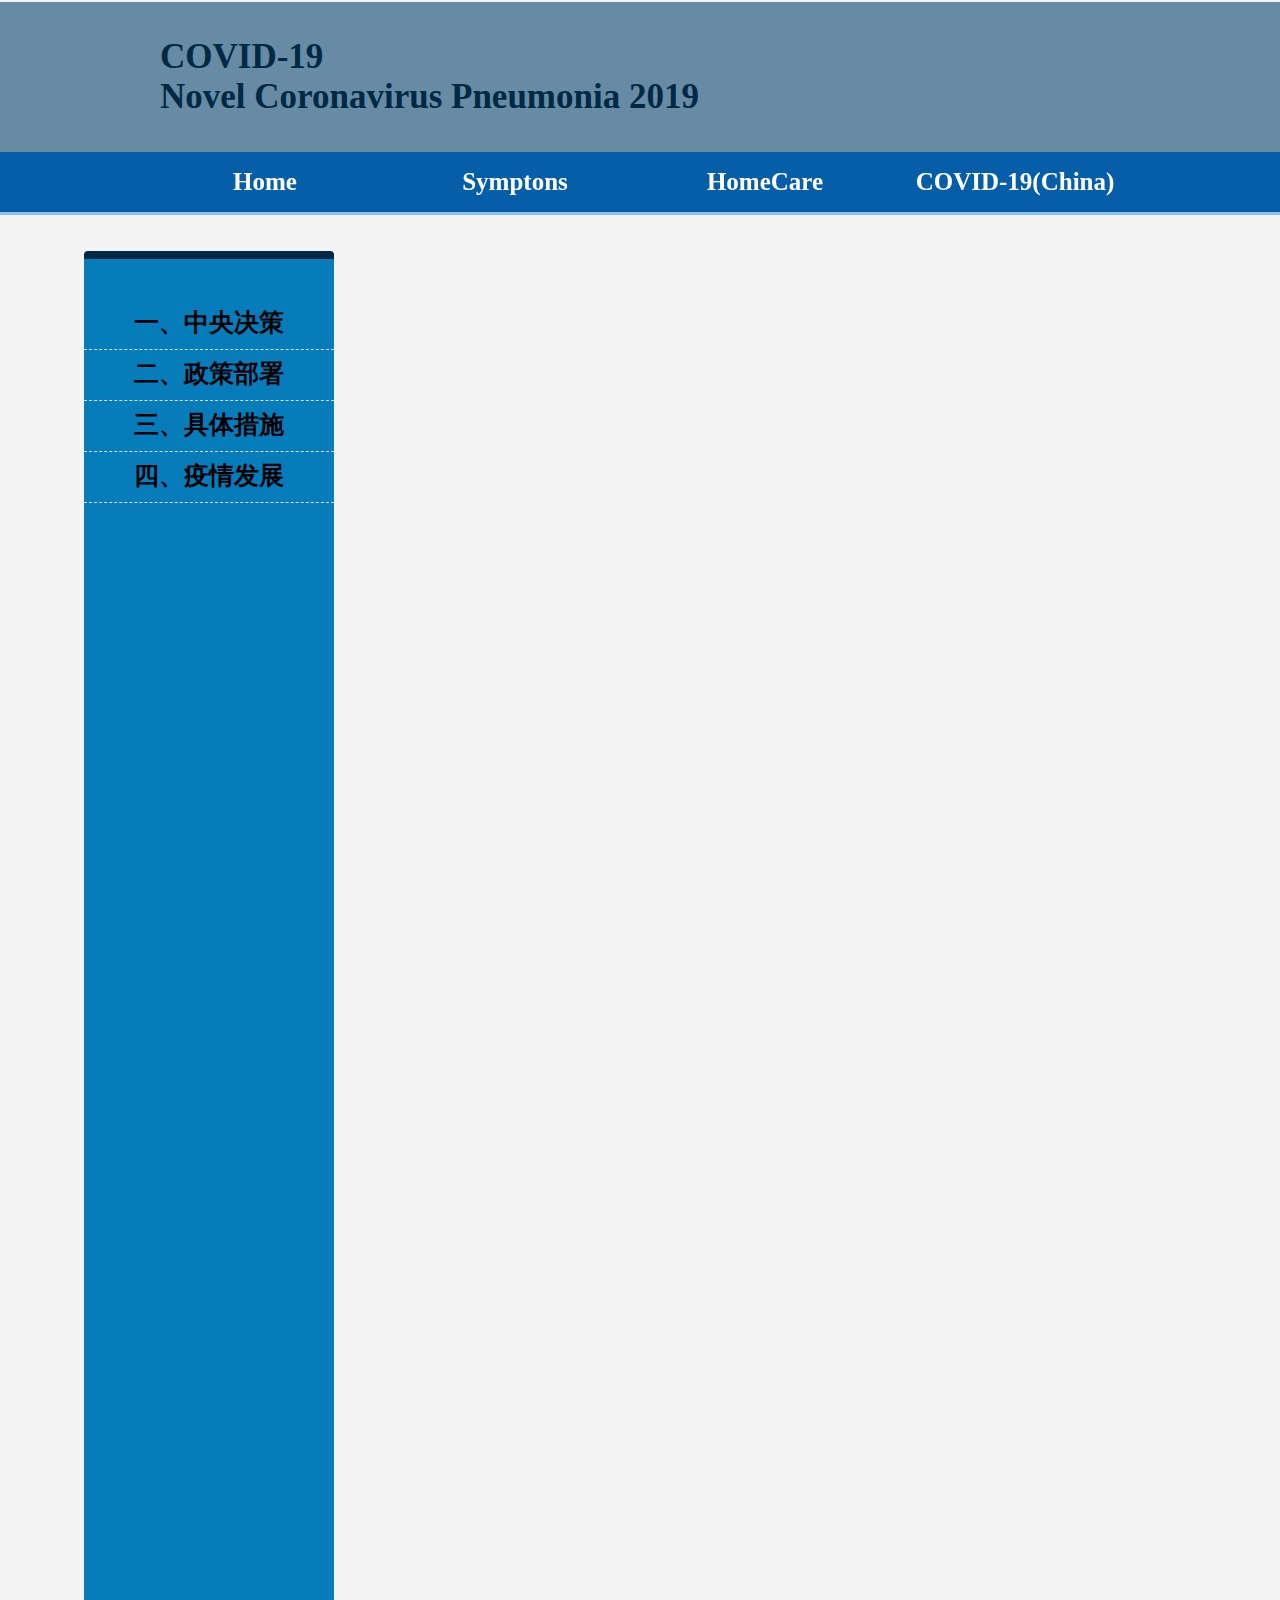
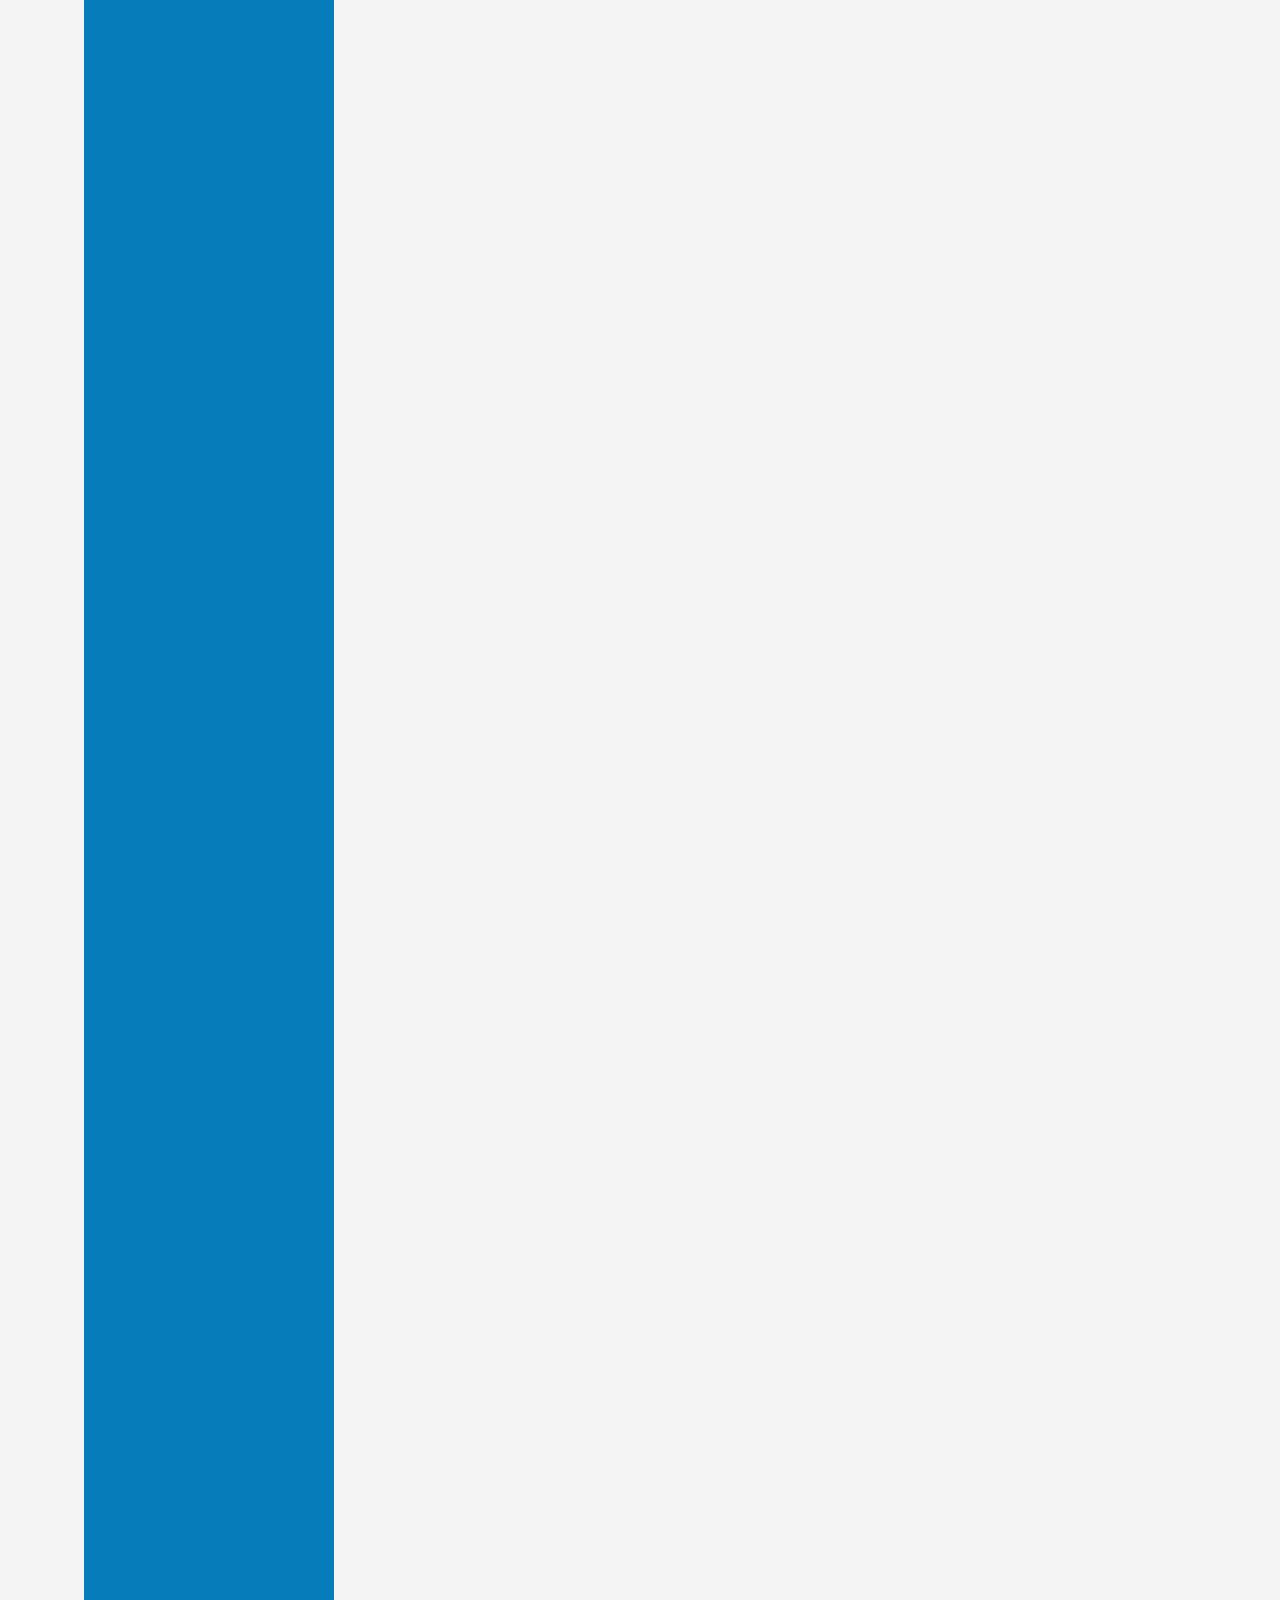
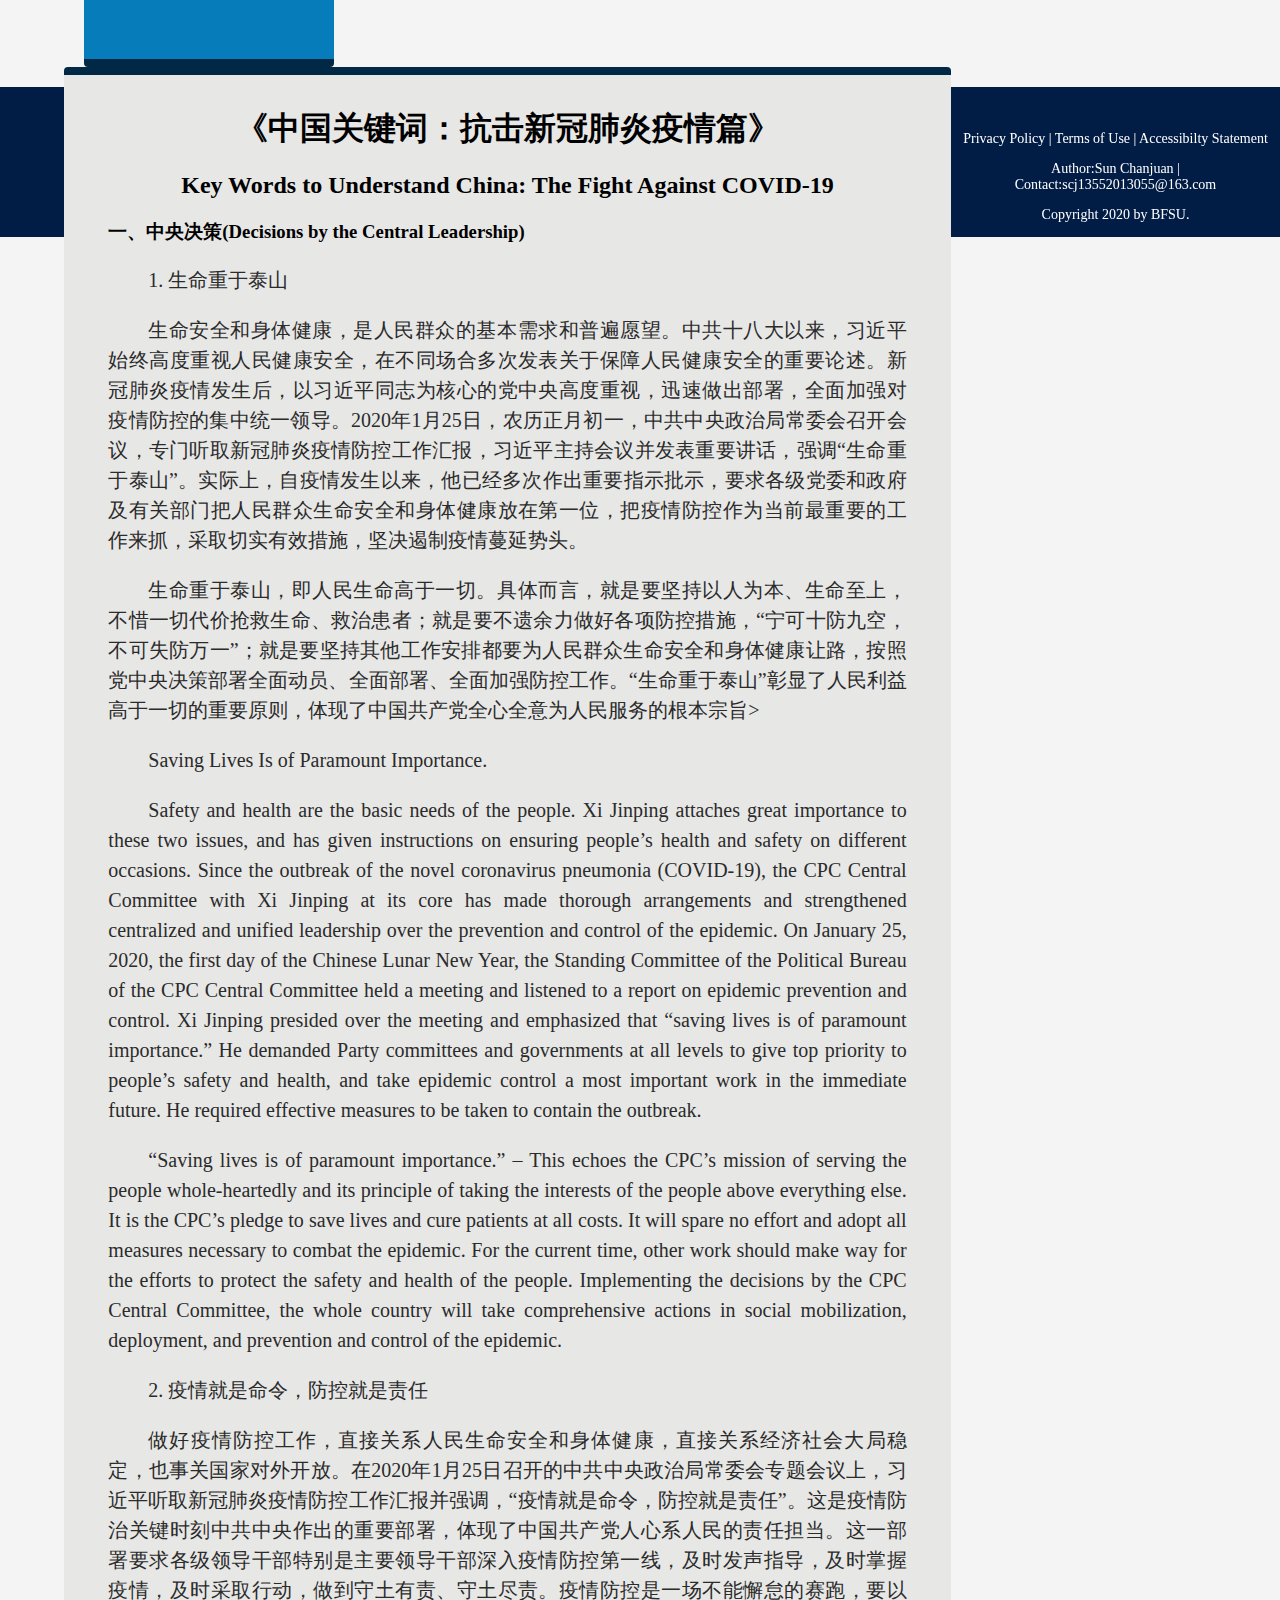
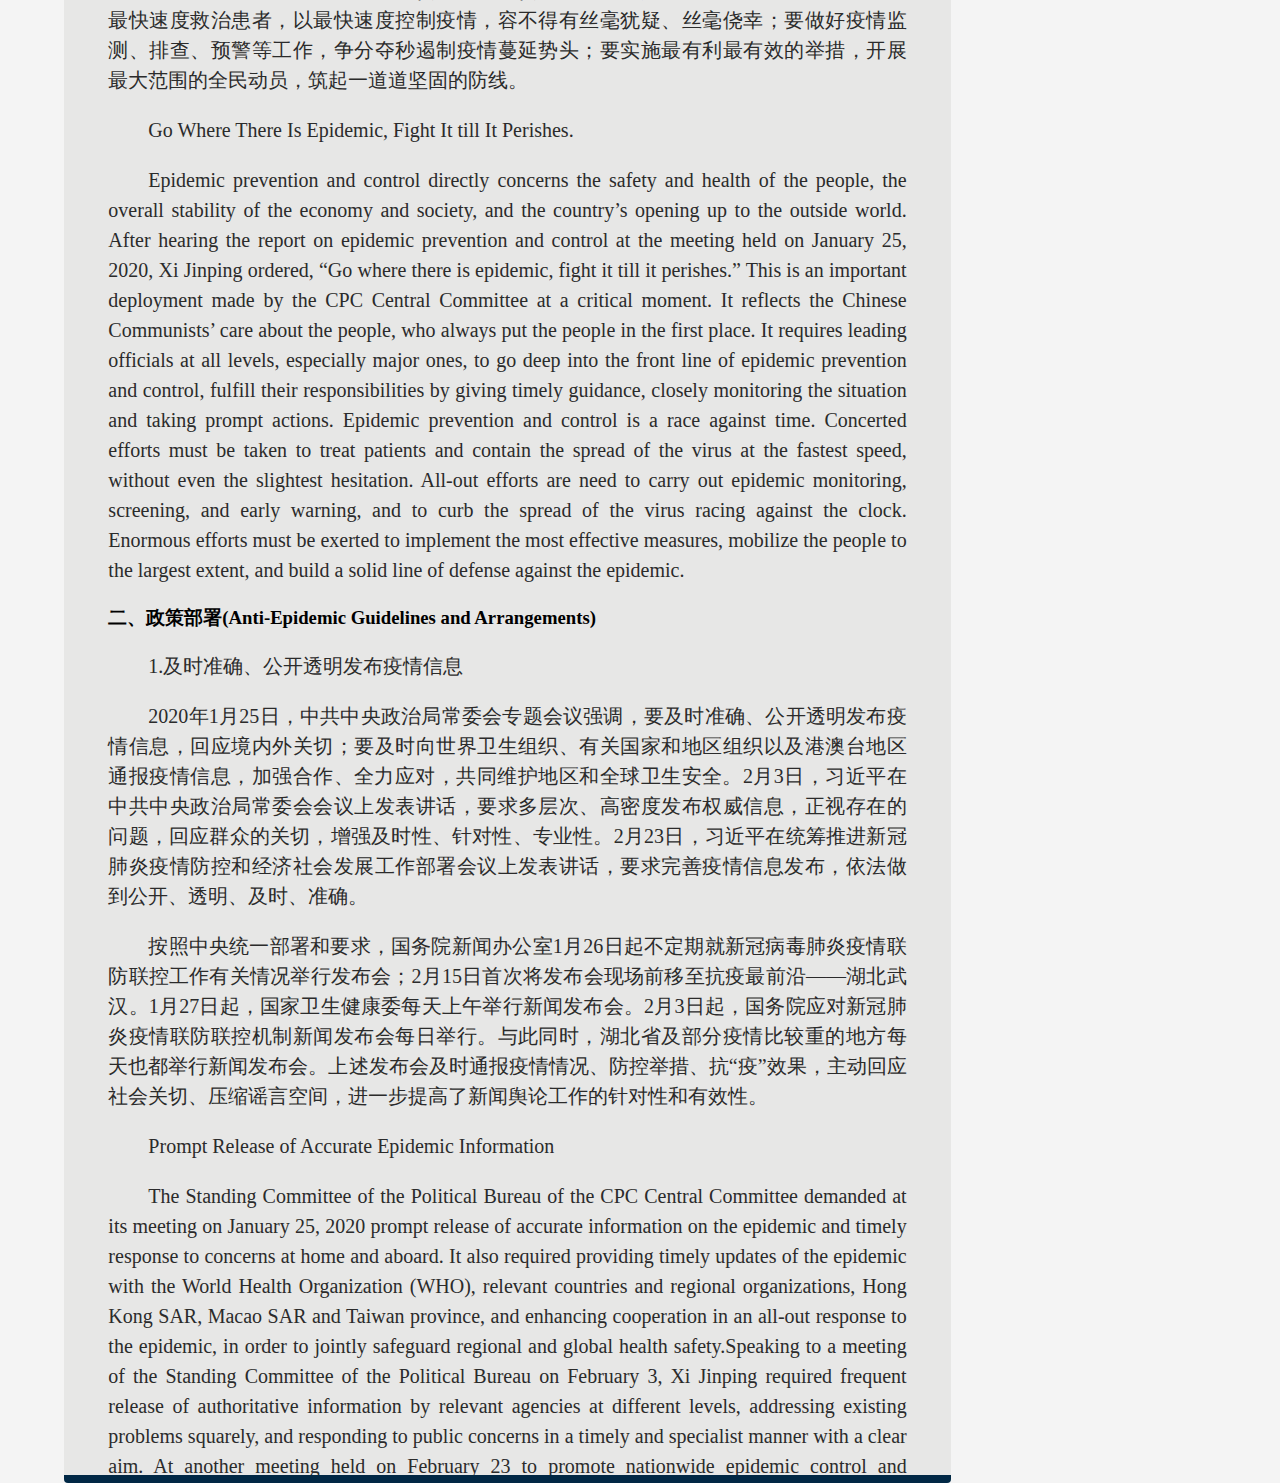
==== COVID-19_China.html @ 44db6a73 "Add files via upload" ====
<html>
<head>
    <title>COVID-19 | News from China</title>
    <link href="images/logo1.ico" rel="viruslogoicon" type="image/x-ico">
    <meta charset="utf-8" />
    <meta name="keywords" content="COVID-19,新冠病毒">
    <meta name="author" content="sunchanjuan">
    <link rel="stylesheet" type="text/css" href="mystyle.css">
<style type="text/css">
.top{ 
    background-color: #678BA4;
   
}
.container{
    width: 90%;
    height: 3000px;
    margin: 0 auto;
}
.nav_vertical {
    background-color: #067CBB;
    border-top: solid 8px #012845;
    border-bottom: solid 8px #012845;
    border-radius: 4px;
    height: 3000px;
    width: 250px;
    float: left;
    margin-left: 20px;
   
}


.nav_vertical ul {
    margin-top: 40px;
    padding: 0;
    list-style-type: none; 
    line-height: 3em;
}
li{
    border-bottom: dashed 1px #DFDFDF;
    height: 50px;
    width: 250px;
}

.nav_vertical a {
display: block; 
width: 250px; 
font-weight: bold;
text-align: center;
text-decoration: none;
color: black;
font-size: 25px;
font-family: Georgia, 'Times New Roman', Times, serif;

}

.nav_vertical a:hover{
background-color:#044B86;
height: 50px;
width: 250px;
}

.section{
    width: 77%;
    height: 3000px;
    float: left;
    background-color: #E7E7E6;
    overflow-y: auto;
    border-top: solid 8px #012845;
    border-bottom: solid 8px #012845;
    border-radius: 4px;
}

.context{
    text-align: center;
    margin-top: 2em; 
    
}
.text{
    width: 90%;
    height: 900px;
    margin: 0 auto;
    text-align: left;
    
}
.text p{
    font-size: 20px;
    line-height: 1.5em;
    color: #2b2b2b;
    display: block;
    text-align: justify;
    text-indent: 2em;
    font-family: Georgia, 'Times New Roman', Times, serif;
}




</style>
</head>
<body>
    <div class="top">
      
 
        <div class="header">
           <p>COVID-19</br>
           Novel Coronavirus Pneumonia 2019</p>
        </div>
         
       
    </div>


    <div class="nav">
        <div id="nav_bg">
        <table id="nav_tb">
            <tr >
            <td style="width: 250px;"><a href="index.html">Home</a></td>
            <td><a href="symptoms.html">Symptons</a></td>
            <td><a href="homecare.html">HomeCare</a></td>
            <td><a href="COVID-19_China.html">COVID-19(China)</a></td>
            </tr>
        </table>
        </div>
    </div>
</br>
</br>
<div class="container">
    <div class="nav_vertical">
        <ul>
            <li><a href="#1">一、中央决策</a></li>
            <li><a href="#2">二、政策部署</a></li>
            <li><a href="#3">三、具体措施</a></li>
            <li><a href="#4">四、疫情发展</a></li>
        </ul>
    </div>

<div class="section">
    
    <div class="context">
       <div> 
          <h1>《中国关键词：抗击新冠肺炎疫情篇》</h1>
          <h2>Key Words to Understand China: The Fight Against COVID-19</h2>
       </div>
    <div class="text">
        <h3><a name="1">一、中央决策(Decisions by the Central Leadership)</a></h3>
        <p>1. 生命重于泰山</p>
        <p>    生命安全和身体健康，是人民群众的基本需求和普遍愿望。中共十八大以来，习近平始终高度重视人民健康安全，在不同场合多次发表关于保障人民健康安全的重要论述。新冠肺炎疫情发生后，以习近平同志为核心的党中央高度重视，迅速做出部署，全面加强对疫情防控的集中统一领导。2020年1月25日，农历正月初一，中共中央政治局常委会召开会议，专门听取新冠肺炎疫情防控工作汇报，习近平主持会议并发表重要讲话，强调“生命重于泰山”。实际上，自疫情发生以来，他已经多次作出重要指示批示，要求各级党委和政府及有关部门把人民群众生命安全和身体健康放在第一位，把疫情防控作为当前最重要的工作来抓，采取切实有效措施，坚决遏制疫情蔓延势头。</p>
        <P></P>
        <p>    生命重于泰山，即人民生命高于一切。具体而言，就是要坚持以人为本、生命至上，不惜一切代价抢救生命、救治患者；就是要不遗余力做好各项防控措施，“宁可十防九空，不可失防万一”；就是要坚持其他工作安排都要为人民群众生命安全和身体健康让路，按照党中央决策部署全面动员、全面部署、全面加强防控工作。“生命重于泰山”彰显了人民利益高于一切的重要原则，体现了中国共产党全心全意为人民服务的根本宗旨></p> 
        <p></p>
        <p>Saving Lives Is of Paramount Importance.</p>
        <p>    Safety and health are the basic needs of the people. Xi Jinping attaches great importance to these two issues, and has given instructions on ensuring people’s health and safety on different occasions. Since the outbreak of the novel coronavirus pneumonia (COVID-19), the CPC Central Committee with Xi Jinping at its core has made thorough arrangements and strengthened centralized and unified leadership over the prevention and control of the epidemic. On January 25, 2020, the first day of the Chinese Lunar New Year, the Standing Committee of the Political Bureau of the CPC Central Committee held a meeting and listened to a report on epidemic prevention and control. Xi Jinping presided over the meeting and emphasized that “saving lives is of paramount importance.” He demanded Party committees and governments at all levels to give top priority to people’s safety and health, and take epidemic control a most important work in the immediate future. He required effective measures to be taken to contain the outbreak.
        </p>
        <p></p>
        <p>    “Saving lives is of paramount importance.” – This echoes the CPC’s mission of serving the people whole-heartedly and its principle of taking the interests of the people above everything else. It is the CPC’s pledge to save lives and cure patients at all costs. It will spare no effort and adopt all measures necessary to combat the epidemic. For the current time, other work should make way for the efforts to protect the safety and health of the people. Implementing the decisions by the CPC Central Committee, the whole country will take comprehensive actions in social mobilization, deployment, and prevention and control of the epidemic.
        </p>
       <p>
        2. 疫情就是命令，防控就是责任 
       </p>
       <p>
        做好疫情防控工作，直接关系人民生命安全和身体健康，直接关系经济社会大局稳定，也事关国家对外开放。在2020年1月25日召开的中共中央政治局常委会专题会议上，习近平听取新冠肺炎疫情防控工作汇报并强调，“疫情就是命令，防控就是责任”。这是疫情防治关键时刻中共中央作出的重要部署，体现了中国共产党人心系人民的责任担当。这一部署要求各级领导干部特别是主要领导干部深入疫情防控第一线，及时发声指导，及时掌握疫情，及时采取行动，做到守土有责、守土尽责。疫情防控是一场不能懈怠的赛跑，要以最快速度救治患者，以最快速度控制疫情，容不得有丝毫犹疑、丝毫侥幸；要做好疫情监测、排查、预警等工作，争分夺秒遏制疫情蔓延势头；要实施最有利最有效的举措，开展最大范围的全民动员，筑起一道道坚固的防线。   
       </p>
       <p></p>
       <p>Go Where There Is Epidemic, Fight It till It Perishes.</p>
       <P>Epidemic prevention and control directly concerns the safety and health of the people, the overall stability of the economy and society, and the country’s opening up to the outside world. After hearing the report on epidemic prevention and control at the meeting held on January 25, 2020, Xi Jinping ordered, “Go where there is epidemic, fight it till it perishes.” This is an important deployment made by the CPC Central Committee at a critical moment. It reflects the Chinese Communists’ care about the people, who always put the people in the first place. It requires leading officials at all levels, especially major ones, to go deep into the front line of epidemic prevention and control, fulfill their responsibilities by giving timely guidance, closely monitoring the situation and taking prompt actions. Epidemic prevention and control is a race against time. Concerted efforts must be taken to treat patients and contain the spread of the virus at the fastest speed, without even the slightest hesitation. All-out efforts are need to carry out epidemic monitoring, screening, and early warning, and to curb the spread of the virus racing against the clock. Enormous efforts must be exerted to implement the most effective measures, mobilize the people to the largest extent, and build a solid line of defense against the epidemic.
       </P>
       <h3><a name="2">二、政策部署(Anti-Epidemic Guidelines and Arrangements)</a></h3>
       <p>1.及时准确、公开透明发布疫情信息</p>
       <p>2020年1月25日，中共中央政治局常委会专题会议强调，要及时准确、公开透明发布疫情信息，回应境内外关切；要及时向世界卫生组织、有关国家和地区组织以及港澳台地区通报疫情信息，加强合作、全力应对，共同维护地区和全球卫生安全。2月3日，习近平在中共中央政治局常委会会议上发表讲话，要求多层次、高密度发布权威信息，正视存在的问题，回应群众的关切，增强及时性、针对性、专业性。2月23日，习近平在统筹推进新冠肺炎疫情防控和经济社会发展工作部署会议上发表讲话，要求完善疫情信息发布，依法做到公开、透明、及时、准确。
       </p>
       <P></P>
       <P>按照中央统一部署和要求，国务院新闻办公室1月26日起不定期就新冠病毒肺炎疫情联防联控工作有关情况举行发布会；2月15日首次将发布会现场前移至抗疫最前沿——湖北武汉。1月27日起，国家卫生健康委每天上午举行新闻发布会。2月3日起，国务院应对新冠肺炎疫情联防联控机制新闻发布会每日举行。与此同时，湖北省及部分疫情比较重的地方每天也都举行新闻发布会。上述发布会及时通报疫情情况、防控举措、抗“疫”效果，主动回应社会关切、压缩谣言空间，进一步提高了新闻舆论工作的针对性和有效性。</P>
       <p>Prompt Release of Accurate Epidemic Information</p>
       <P>The Standing Committee of the Political Bureau of the CPC Central Committee demanded at its meeting on January 25, 2020 prompt release of accurate information on the epidemic and timely response to concerns at home and aboard. It also required providing timely updates of the epidemic with the World Health Organization (WHO), relevant countries and regional organizations, Hong Kong SAR, Macao SAR and Taiwan province, and enhancing cooperation in an all-out response to the epidemic, in order to jointly safeguard regional and global health safety.Speaking to a meeting of the Standing Committee of the Political Bureau on February 3, Xi Jinping required frequent release of authoritative information by relevant agencies at different levels, addressing existing problems squarely, and responding to public concerns in a timely and specialist manner with a clear aim. At another meeting held on February 23 to promote nationwide epidemic control and economic and social development, he urged improving the release of epidemic information, which shall be made in an open, transparent, timely and accurate manner in accordance with the law.</P>
       <P></P>
       <p>Following the arrangements and requirements by the central leadership, the State Council Information Office has since January 26 held press conferences at irregular intervals on the joint efforts in virus prevention and control. On February 15, it for the first time moved its pressroom to Wuhan, the forefront of epidemic prevention and control. Starting from January 27, the National Health Commission (NHC) has held press conferences every morning. Starting from February 3, the inter-agency task force under the Joint Prevention and Control Mechanism of the State Council has held press conferences daily. Hubei province and other regions severely hit by the epidemic also hold press conferences every day.By releasing latest information about the epidemic, prevention and control measures and effects, these press conferences have taken the initiative in responding to public concerns and quashing rumors, thus have further improved the effectiveness of information disclosure. </p>
       <h3><a name="3">三、具体措施(Effective Measures)</a></h3>
       <p>1. 早发现、早报告、早隔离、早治疗</p>
       <p>“早发现、早报告、早隔离、早治疗”是中央对防控新冠肺炎疫情提出的明确要求，也是中国科学防治新冠肺炎的一项重要措施。2020年 1月20日，国家卫生健康委高级别专家组研判指出，在疫情上升期，早发现、早隔离是最有效的防控手段，要尽可能减少传播。1月25日中共中央政治局常委会召开专题会议，要求做好疫情监测、排查、预警等工作，切实做到早发现、早报告、早隔离、早治疗。</p>
       <p></p>
       <p>随着疫情防控进入关键阶段，国务院应对新冠肺炎疫情联防联控机制印发《关于进一步强化责任落实 做好防治工作的通知》，对防控措施作出具体要求：及早发现和隔离病毒感染者，有效阻断疫情扩散蔓延；前移疫情防控关口，加强社区网格化管理，将各项防控措施抓早抓小、落细落实；进一步提高检测能力，优化确诊程序、缩短确诊时间，实行边诊边治。2月23日，习近平在统筹推进新冠肺炎疫情防控和经济社会发展工作部署会议上发表重要讲话，明确早发现、早报告、早隔离、早治疗的防控要求，强调要坚决遏制疫情扩散输出，对确诊患者应收尽收，对疑似患者应检尽检，对密切接触者应隔尽隔，落实“四早”要求，找到管好每一个风险环节，决不能留下任何死角和空白。随着“早发现、早报告、早隔离、早治疗”措施逐渐显效，疫情蔓延势头得到初步遏制，防控工作取得阶段性成效。</p>
       <p>Early Detection, Reporting, Isolation and Treatment</p>
       <p>“Early detection, reporting, isolation and treatment” is a definite principle put forward by the central leadership for epidemic prevention and control, and it is also an important measure taken by the country to fight the virus. On January 20, 2020, the High-level Expert Group of the NHC pointed out that against the rapid escalation of the virus, early detection and early isolation are the most effective means to block it and keep transmission to a minimum. The Standing Committee of the Political Bureau of the CPC Central Committee on January 25 demanded monitoring, screening and early warning be conducted to ensure early detection, reporting, isolation and treatment.</p>
       <p></p>
       <p>As epidemic prevention and control entered a critical stage, the Joint Prevention and Control Mechanism of the State Council on February 7 issued a document on the responsibilities of different parties during epidemic prevention and control. The document emphasized the urgency of early detection and early isolation of infected people to effectively prevent the transmission of the virus. For this end, it is necessary to deploy preventive methods at an early stage and perform meticulous community grid management. It is also necessary to further improve the testing capability, optimize the diagnostic process, shorten diagnosis time, and carry out diagnosis and treatment simultaneously.At the national meeting for coordinating China’s epidemic control and economic and social development, held on February 23, Xi Jinping reiterated the principle of early detection, reporting, isolation and treatment. He urged more efforts to resolutely curb the spread of the epidemic, hospitalize all confirmed patients, conduct thorough tests of all suspected patients, and isolate all those close contacts. He demanded tracking and managing every potential risk without leaving any dead corners.With the efforts made in “early detection, reporting, isolation and treatment,” the spread of the epidemic has been initially curbed, and phased effects have been achieved in the prevention and control of the epidemic. </p>
       <h3><a name="4">四、疫情发展(About COVID-19)</a></h3>
       <p>1. 新型冠状病毒</p>
       <p>新型冠状病毒因2019年病毒性肺炎病例而被发现，是以前从未在人类中发现的冠状病毒新毒株。已知的冠状病毒可引起感冒或中东呼吸综合征（MERS）、严重急性呼吸综合征（SARS）等不同程度的疾病。</p>
       <p></p>
       <p>2020年2月8日，国家卫生健康委将新型冠状病毒感染的肺炎暂命名为新型冠状病毒肺炎（简称新冠肺炎），并于2月19日发布《新型冠状病毒肺炎诊疗方案（试行第六版）》，指出经呼吸道飞沫和密切接触传播是主要的传播途径，在相对封闭的环境中长时间暴露于高浓度气溶胶情况下中存在经气溶胶传播的可能；以发热、干咳、乏力为主要临床表现，潜伏期为1-14天。目前，针对新冠肺炎尚无可用疫苗。</p>
       <p></p>
       <p>世界卫生组织1月12日将此种新病毒暂命名为“2019-nCoV”，并于2月11日将新冠肺炎正式命名为“COVID-19”，其中"CO"代表Corona（冠状），"VI"代表Virus（病毒），"D"代表Disease（疾病），"19"代表疾病发现的年份2019年。</p>
       <p>Novel Coronavirus</p>
       <p>The novel coronavirus, first discovered with a viral pneumonia case in 2019, is a new strain of coronavirus that had never been found in humans before. The coronaviruses already known can cause cold or Middle East Respiratory Syndrome (MERS), Severe Acute Respiratory Syndrome (SARS) and other diseases of varying degrees.</p>
       <p></p>
       <p>On February 8, 2020, China’s National Health Commission temporarily named the pneumonia infected by the novel coronavirus as “novel coronavirus pneumonia” in Chinese. The commission issued the Guidelines on the Novel Coronavirus-Infected Pneumonia Diagnosis and Treatment (Provisional 6th Edition) on February 19, pointing out that respiratory droplets and close unprotected contacts are the main routes of transmission, and that transmission through aerosols is possible in the case of long-term exposure to high concentration aerosols in a relatively closed environment. The main signs and symptoms of the infected people include fever, dry cough and fatigue, and the incubation period varies from 1 to 14 days. Currently there is no vaccine available against the disease.</p>
       <p></p>
       <p>The WHO temporarily named the new virus as “2019-nCoV” on January 12, and officially named the pneumonia infected by the virus “COVID-19” on February 11. “CO” stands for corona, “VI” for virus, “D” for disease, and “19” for the year 2019 in which the disease was first discovered.</p>
    </div>
    </div>
</div>
</div>
</br>
</br>
<div class="footer">
    <div>
        
    <P>Privacy Policy | Terms of Use | Accessibilty Statement</P>
        
        <P>Author:Sun Chanjuan | Contact:scj13552013055@163.com</P>
        <p>Copyright 2020 by BFSU.</p></br>
        
</div>

</body>
</html>
---- mystyle.css ----
body{
    background-color: #F4F4F4;
    margin: 0;
    padding: 0;
}
.tip{
    background-color: #F4F4F4;
    height: 30px;
    width: 100%;
    line-height: 3px;
    text-align: center;
    justify-content: center;
    display: flex;
}

.top{
    width: 100%;
    height: 150px;
    margin-top: 2px ;
    background-color: #FEFEFE;
    background-image: url(images/logo1.png);
    background-repeat: no-repeat;
    background-size: 130px 130px;
    background-position: 20px;
    position: relative;
}

.header{
    text-align: left;
    color: #002946;
    font-size: 35px;
    font-weight: 900;
    font-family:Georgia, 'Times New Roman', Times, serif;
    width: 1000px;
    height: 30px;
    position:absolute;
    left: 160px;
    bottom: 120px
    
    

}
#nav_bg{
    background-color: #065EA8;
    border-bottom: solid 3px #88C2E9;
    justify-content: center;
    display: flex;
    padding: 0;
    margin: 0;
    height: 60px;
}
#nav_tb{
    width: 1000px; 
    height: 60px; 
    text-align: center;
    border-collapse: collapse;
}
table td{
    width: 250px;
    height: 60px;
    padding: 0;
    
}

table a:link,table a:visited{
    font-size: 25px;
    font-weight: 800;
    color:white;
    text-align:center;
    text-decoration:none;
}
table td:hover,table td:active{
   background-color:#88C2E9;
    
}
.footer{
    background-color: #011D45;
    width: 100%;
    height: 120px;
    padding-top: 30px;
    text-align: center;
    text-decoration: none;
    color: white;
    font-size: 14px;
    margin: 0 auto;
}
.footer a{
    text-decoration: none;
    color:white;
    
}
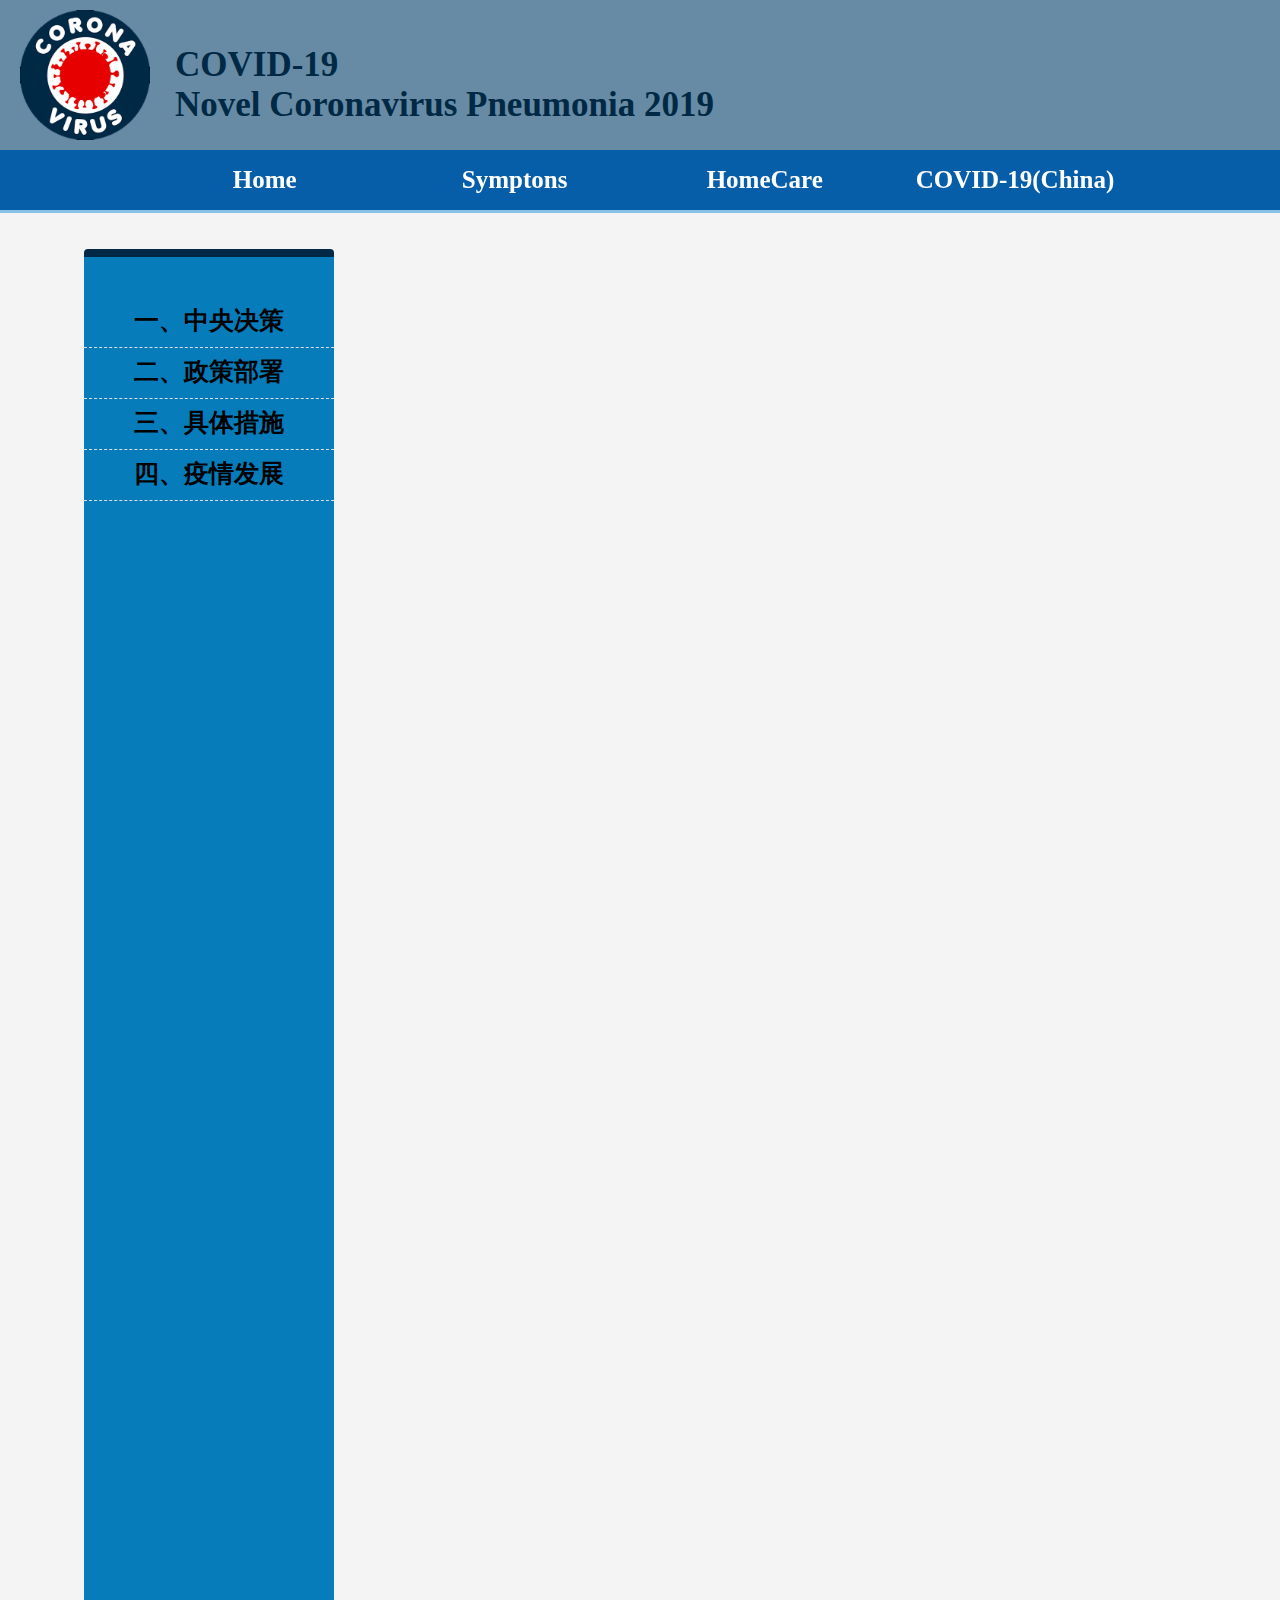
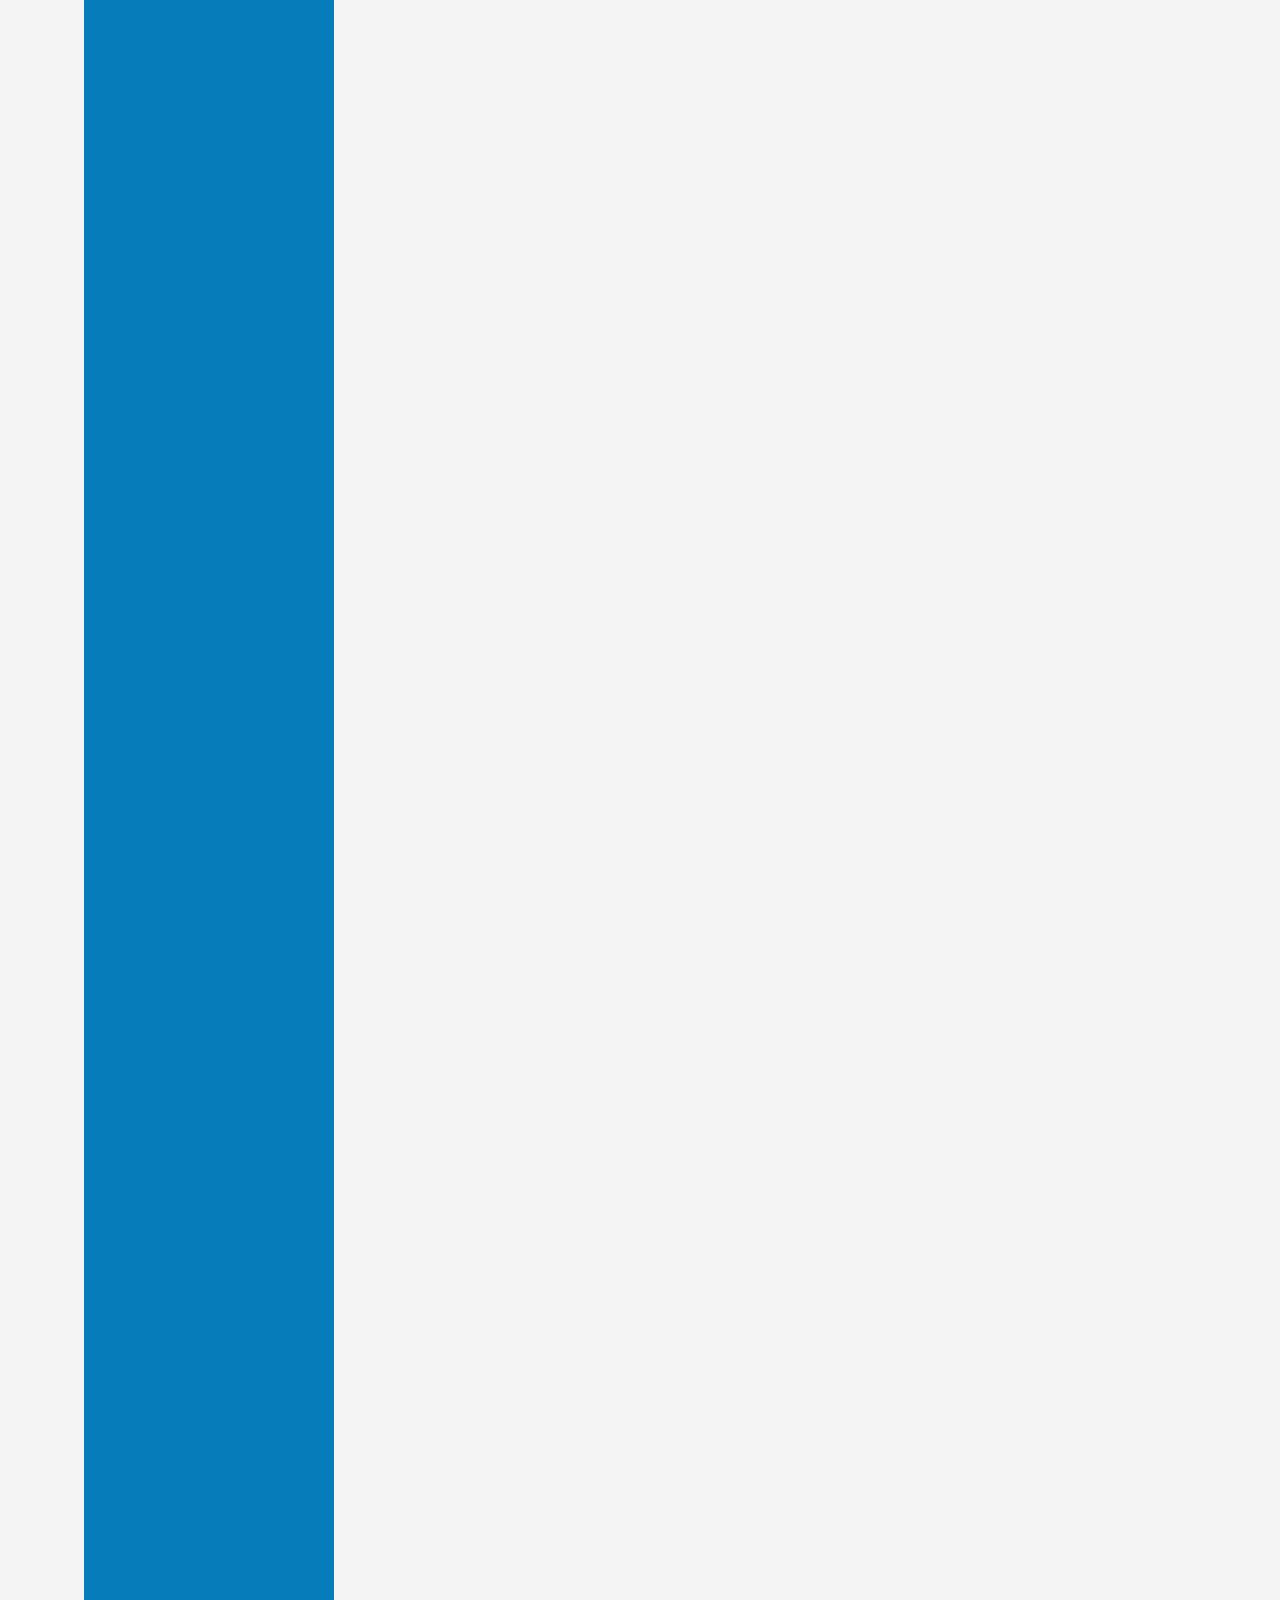
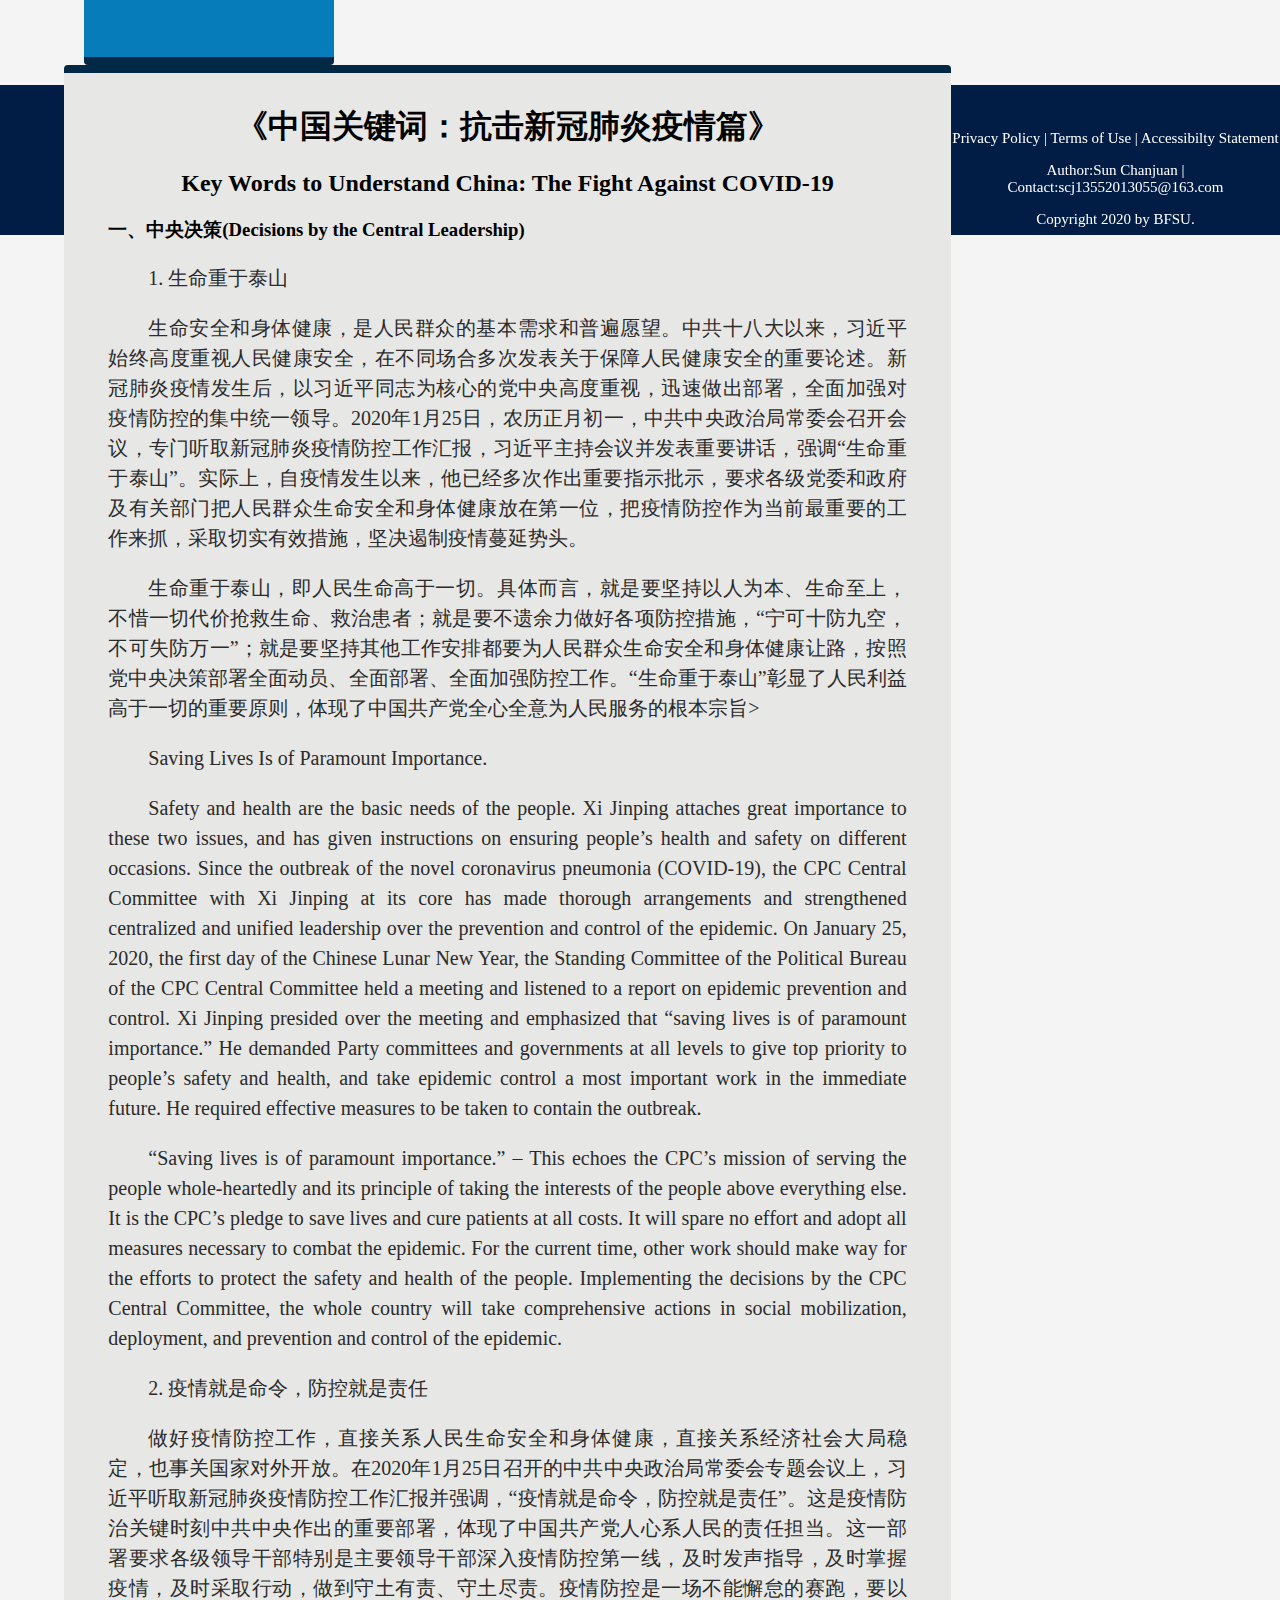
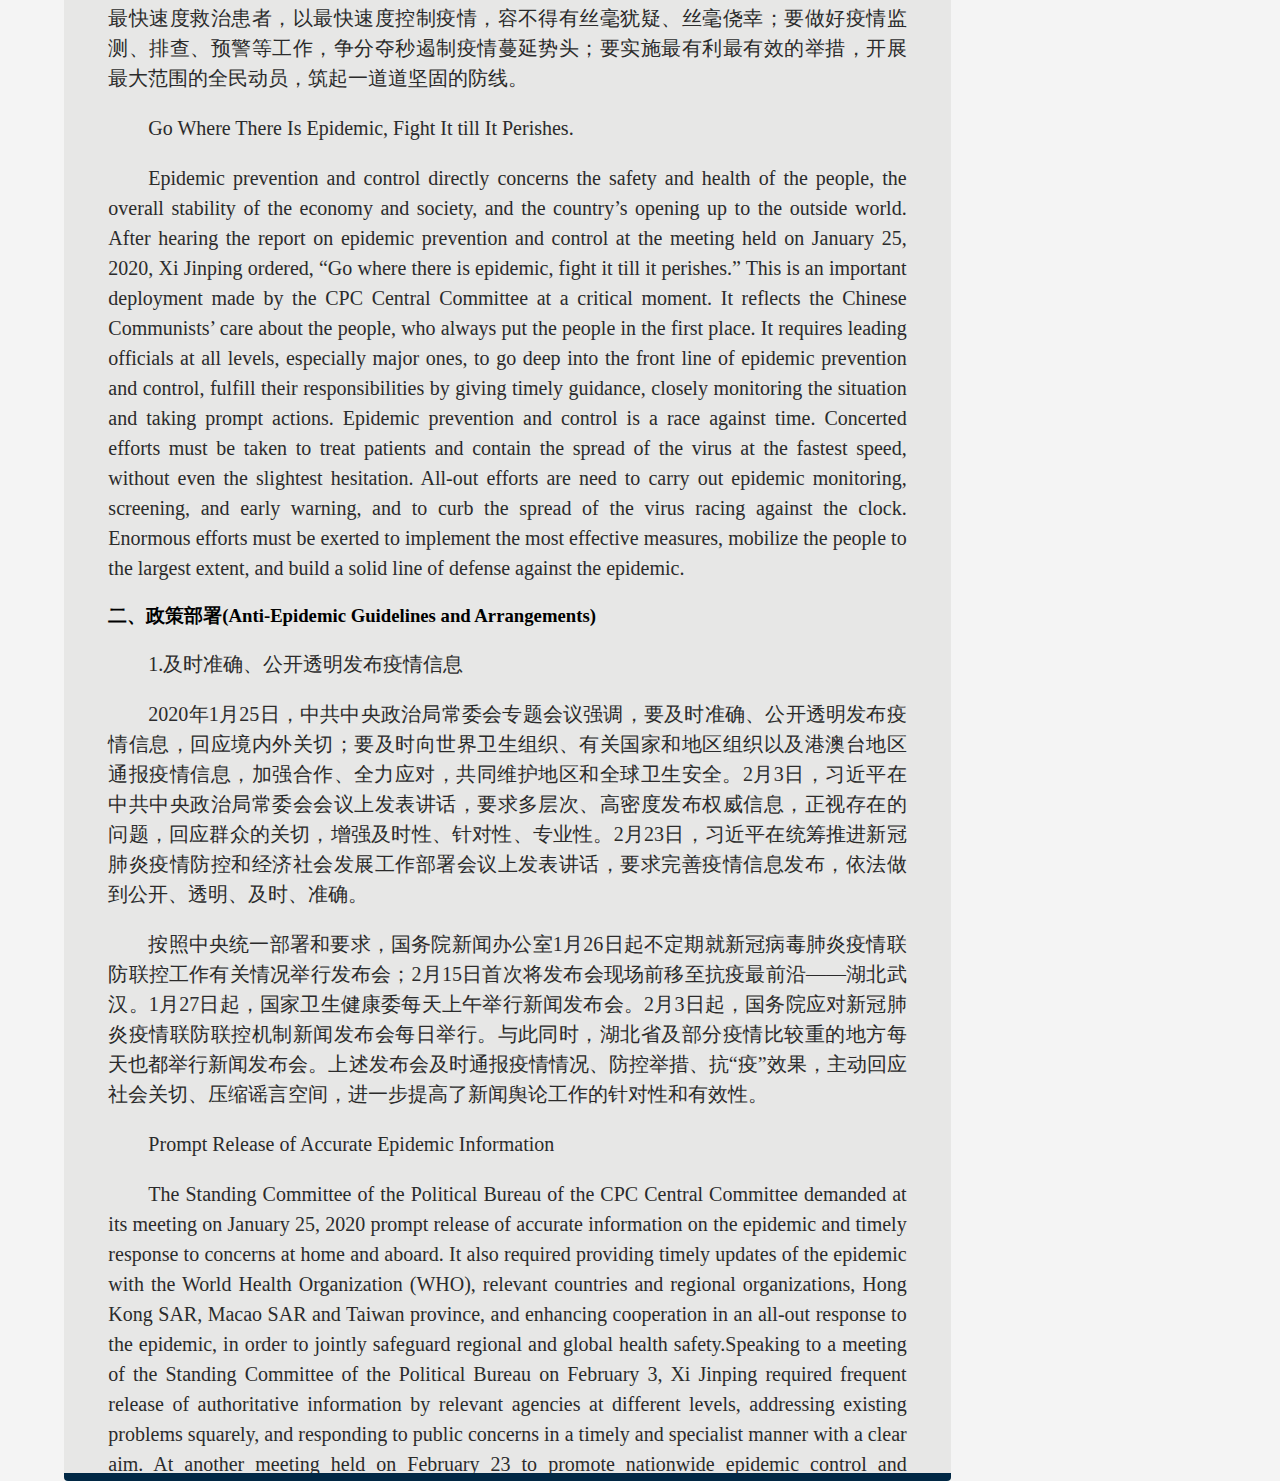
==== commit 31a48833: "Add files via upload" ====
--- a/COVID-19_China.html
+++ b/COVID-19_China.html
@@ -5,6 +5,7 @@
     <meta charset="utf-8" />
     <meta name="keywords" content="COVID-19,新冠病毒">
     <meta name="author" content="sunchanjuan">
+    <meta name="viewport" content="width=device-width,initial-scale=1">
     <link rel="stylesheet" type="text/css" href="mystyle.css">
 <style type="text/css">
 .top{ 
@@ -111,10 +112,10 @@
 
 
     <div class="nav">
-        <div id="nav_bg">
-        <table id="nav_tb">
+        <div class="nav_bg">
+        <table class="nav_tb">
             <tr >
-            <td style="width: 250px;"><a href="index.html">Home</a></td>
+            <td><a href="index.html">Home</a></td>
             <td><a href="symptoms.html">Symptons</a></td>
             <td><a href="homecare.html">HomeCare</a></td>
             <td><a href="COVID-19_China.html">COVID-19(China)</a></td>
--- a/mystyle.css
+++ b/mystyle.css
@@ -1,12 +1,10 @@
-body{
+html body{
     background-color: #F4F4F4;
     margin: 0;
     padding: 0;
 }
 .tip{
-    background-color: #F4F4F4;
     height: 30px;
-    width: 100%;
     line-height: 3px;
     text-align: center;
     justify-content: center;
@@ -14,59 +12,47 @@
 }
 
 .top{
-    width: 100%;
     height: 150px;
-    margin-top: 2px ;
     background-color: #FEFEFE;
     background-image: url(images/logo1.png);
+    background-size: 130px 130px;
     background-repeat: no-repeat;
-    background-size: 130px 130px;
     background-position: 20px;
     position: relative;
 }
-
 .header{
-    text-align: left;
     color: #002946;
     font-size: 35px;
     font-weight: 900;
     font-family:Georgia, 'Times New Roman', Times, serif;
-    width: 1000px;
     height: 30px;
-    position:absolute;
-    left: 160px;
-    bottom: 120px
-    
-    
-
+    position: absolute;
+    left: 5em;
+    bottom: 110px;
 }
-#nav_bg{
+.nav_bg{
+    height: 60px;
     background-color: #065EA8;
     border-bottom: solid 3px #88C2E9;
     justify-content: center;
     display: flex;
-    padding: 0;
-    margin: 0;
-    height: 60px;
 }
-#nav_tb{
+
+.nav_tb{
     width: 1000px; 
     height: 60px; 
-    text-align: center;
     border-collapse: collapse;
 }
 table td{
     width: 250px;
     height: 60px;
-    padding: 0;
-    
+    text-align: center;
 }
 
 table a:link,table a:visited{
     font-size: 25px;
     font-weight: 800;
     color:white;
-    text-align:center;
     text-decoration:none;
 }
 table td:hover,table td:active{
@@ -75,17 +61,15 @@
 }
 .footer{
     background-color: #011D45;
-    width: 100%;
     height: 120px;
     padding-top: 30px;
     text-align: center;
-    text-decoration: none;
     color: white;
-    font-size: 14px;
-    margin: 0 auto;
+    font-size: 15px;
+
 }
 .footer a{
     text-decoration: none;
     color:white;
     
-}
+}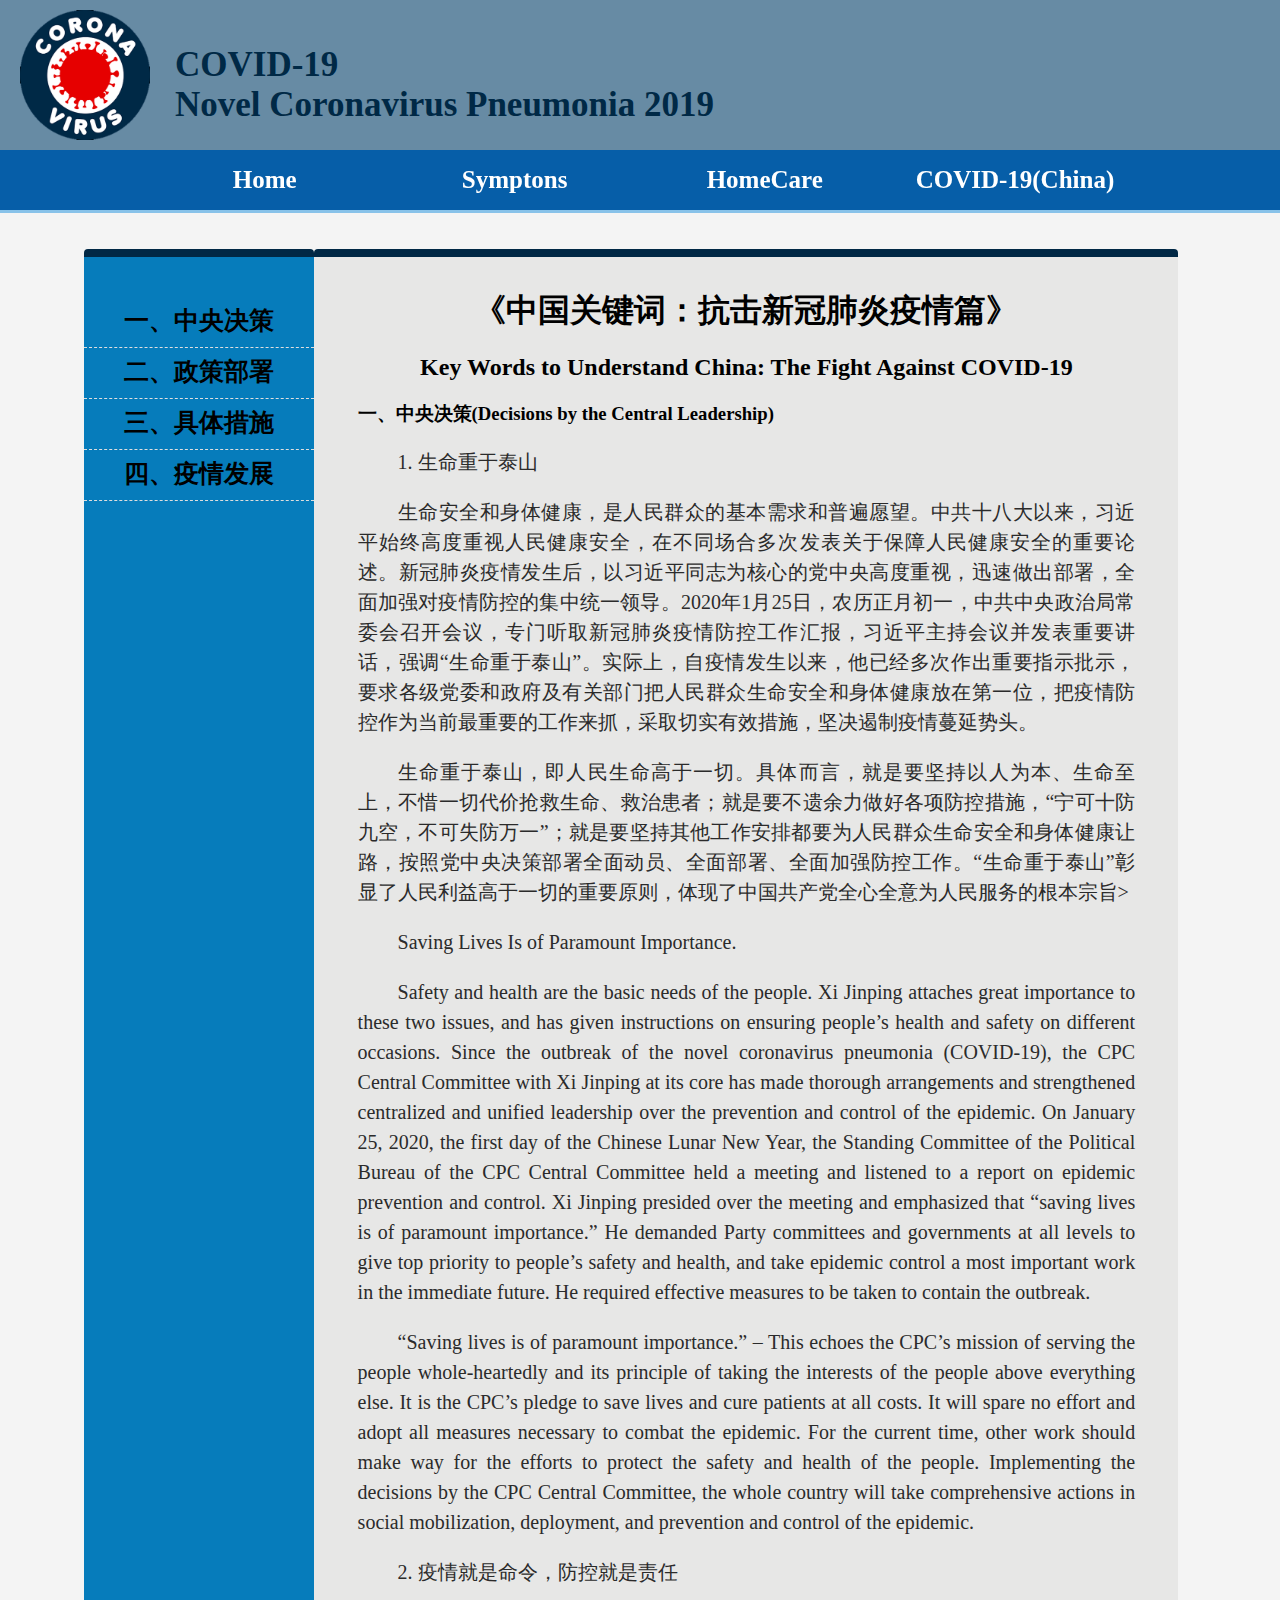
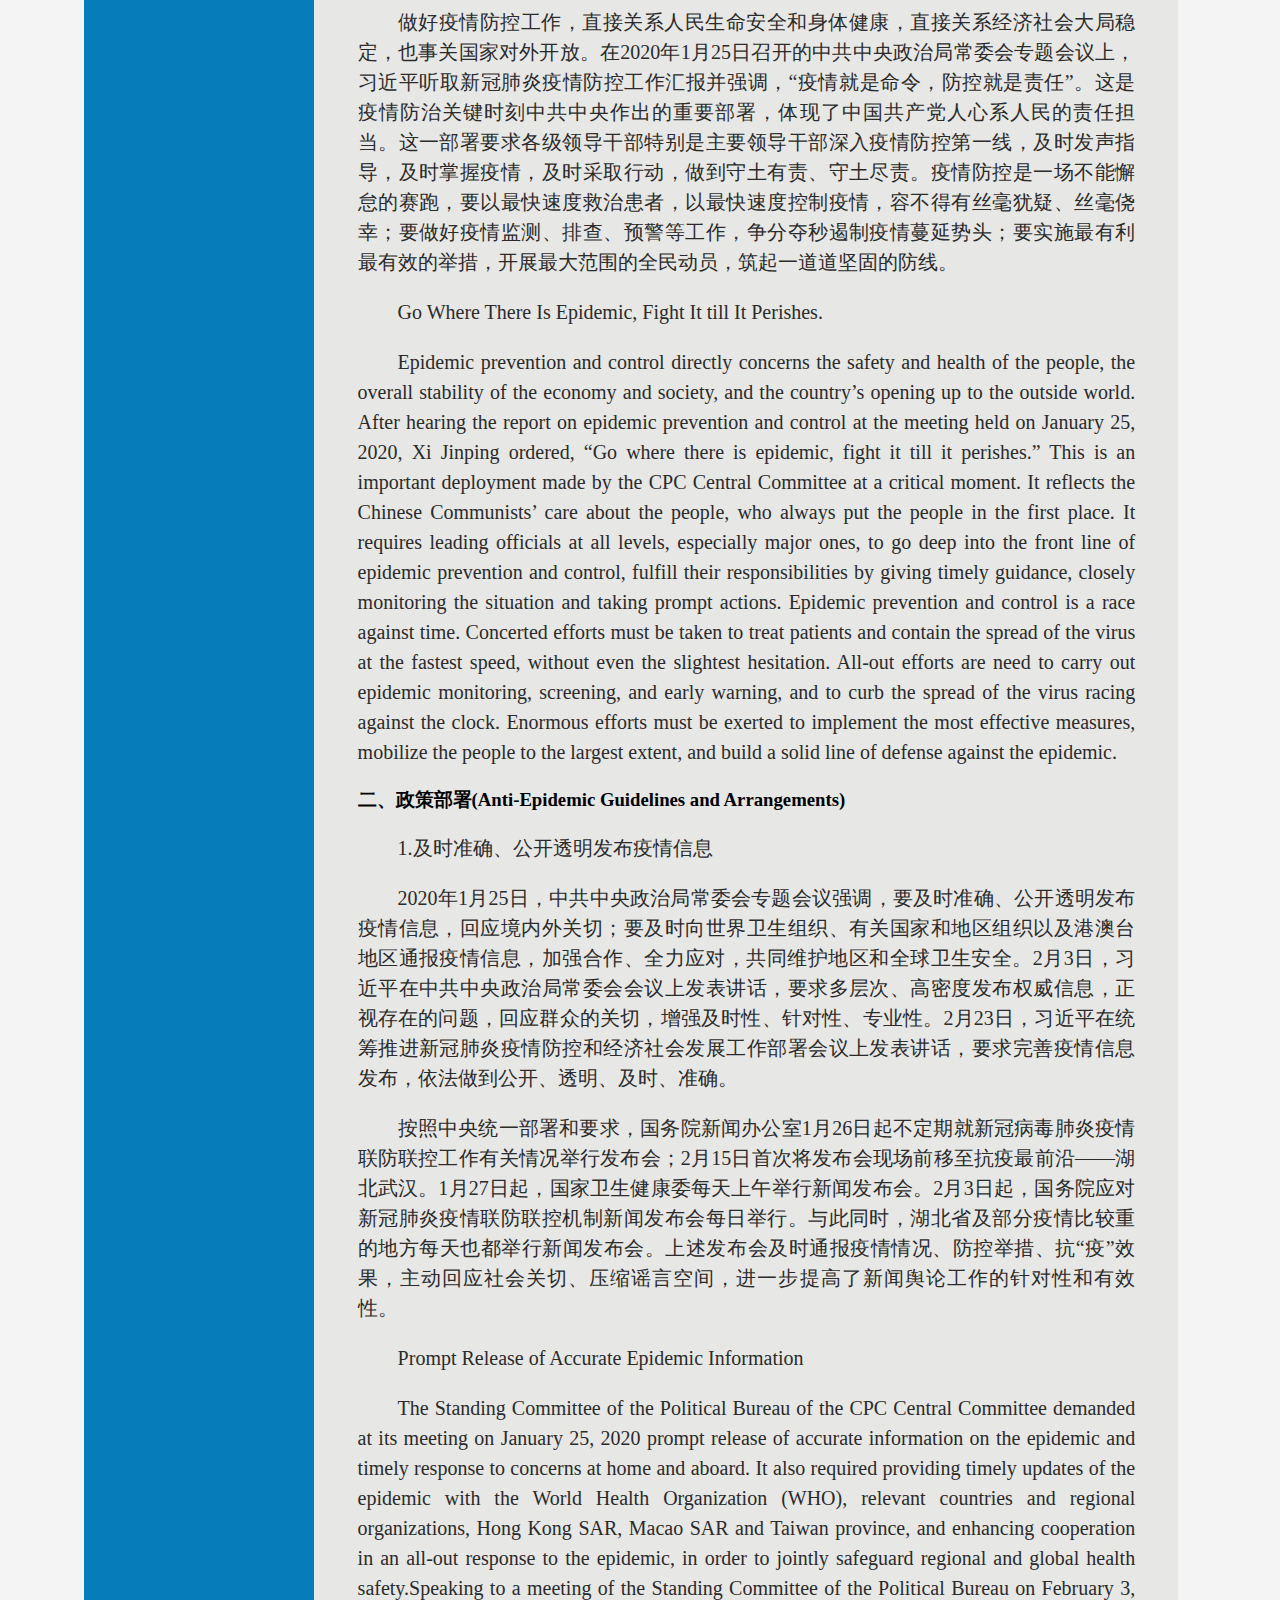
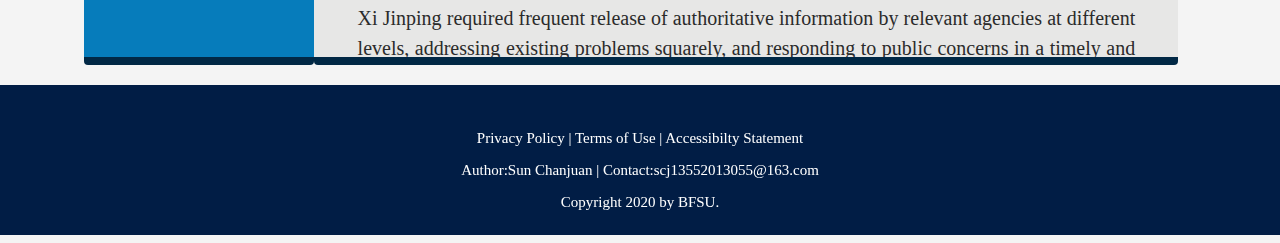
==== commit 83d798dc: "Add files via upload" ====
--- a/COVID-19_China.html
+++ b/COVID-19_China.html
@@ -23,7 +23,7 @@
     border-bottom: solid 8px #012845;
     border-radius: 4px;
     height: 3000px;
-    width: 250px;
+    width: 20%;
     float: left;
     margin-left: 20px;
    
@@ -39,12 +39,10 @@
 li{
     border-bottom: dashed 1px #DFDFDF;
     height: 50px;
-    width: 250px;
 }
 
 .nav_vertical a {
-display: block; 
-width: 250px; 
+display: block;  
 font-weight: bold;
 text-align: center;
 text-decoration: none;
@@ -57,11 +55,10 @@
 .nav_vertical a:hover{
 background-color:#044B86;
 height: 50px;
-width: 250px;
 }
 
 .section{
-    width: 77%;
+    width: 75%;
     height: 3000px;
     float: left;
     background-color: #E7E7E6;
